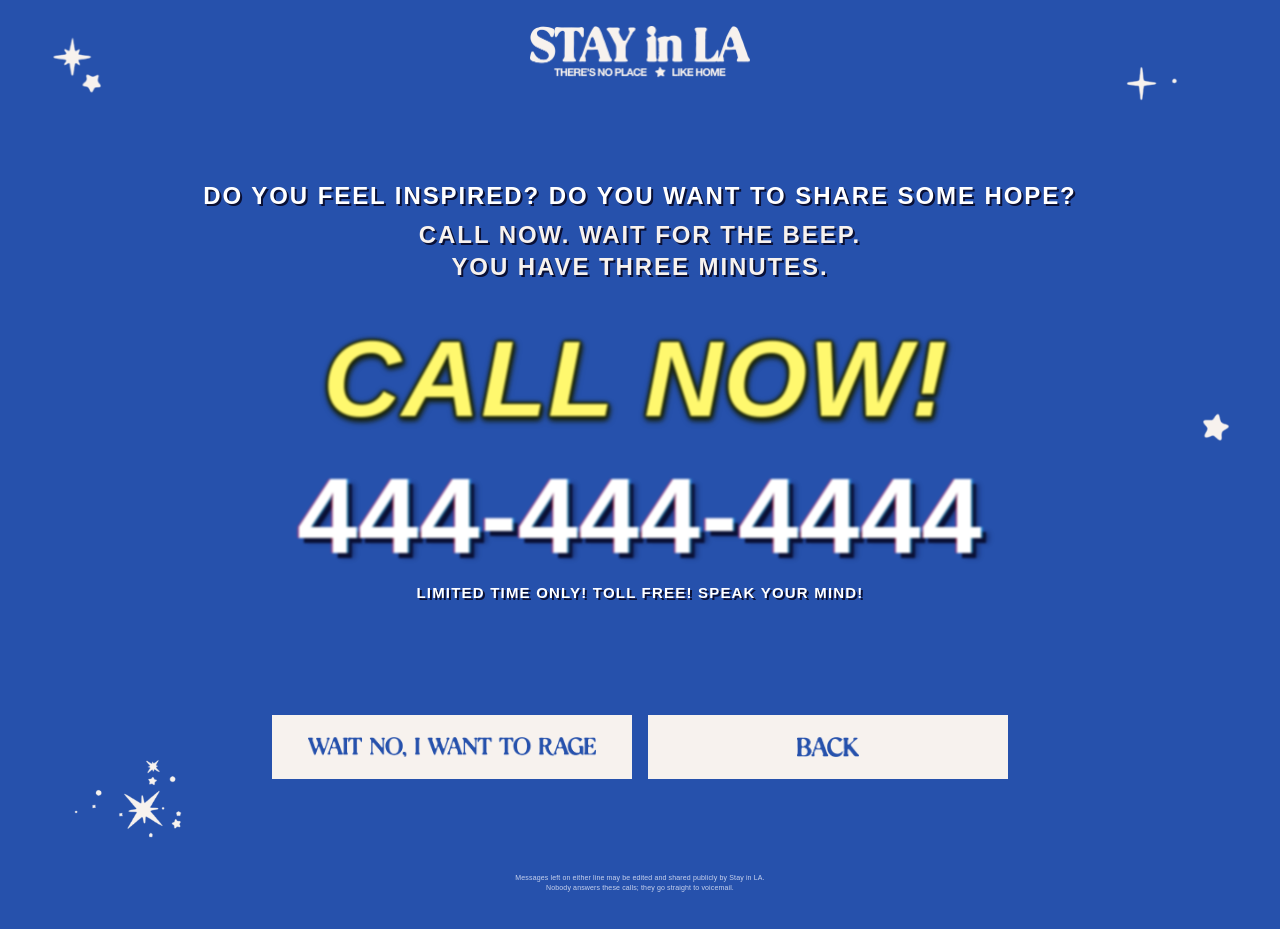
==== hope.html @ 0f707c91 "Add files via upload" ====
<!doctype html>
<html lang="en">
<head>
<meta charset="utf-8">
<meta name="viewport" content="width=device-width, initial-scale=1, viewport-fit=cover">
<title>The Hope Line — Stay in LA</title>
<meta name="claude:viewport-fit-sides" content="cover">
<meta name="description" content="Feeling inspired? Call the Hope Line and share some hope about making movies in LA.">
<meta property="og:title" content="The Hope Line — Stay in LA">
<meta property="og:description" content="Do you feel inspired? Call the Hope Line. Nobody picks up. Leave a message.">
<link rel="stylesheet" href="site.css">
<script src="config.js"></script>
<script src="site.js"></script>
</head>
<body class="line-page" data-sparkles="page">

<header class="site-head">
  <div class="wrap">
    <a href="https://www.stayinla.org/" target="_blank" rel="noopener"><img class="logo" src="images/logo-cream.png" alt="Stay in LA website"></a>
  </div>
</header>

<main class="line">
  <div class="wrap line-solo">

    <div class="line-copy">
      <p class="question">Do You Feel Inspired? Do You Want To Share Some Hope?</p>
      <p class="beep">Call Now. Wait For The Beep. You Have Three Minutes.</p>
    </div>
  </div>
  <div class="wrap line-call">
    <div class="screen screen--wide">
      <h1 class="tv-text tv-flash">Call now!</h1>
      <a class="tv-number" data-tel="hopeNumber" href="tel:+14444444444"><span data-fill="hopeNumber">444-444-4444</span></a>
        <p class="tv-small">LIMITED TIME ONLY! TOLL FREE! SPEAK YOUR MIND!</p>
    </div>
    <nav class="line-nav" aria-label="Other pages">
      <a class="line-btn" href="rage.html"><img class="pick-img" src="images/btn-wait-rage.png" alt="Wait no, I want to rage"></a>
      <a class="line-btn" href="index.html"><img class="pick-img" src="images/btn-back.png" alt="Back"></a>
    </nav>
  </div>
</main>

<footer class="site-foot">
  <div class="wrap">
    <p class="fine">Messages left on either line may be edited and shared publicly by Stay in LA.<br>Nobody answers these calls; they go straight to voicemail.</p>
  </div>
</footer>

</body>
</html>
---- site.css ----
/* Layout: cream page with brand-blue type; key moments sit on a saturated-blue "TV screen" styled like a 90s infomercial end card */
:root {
  --cream: #f7f2ee;
  --blue: #2651ac;
  --blue-deep: #17357a;
  --tv-blue: #2340c8;
  --tv-blue-dark: #121f6e;
  --lemon: #fff04a;
  --shadow: #0a1035;
  --muted: #c9d3ee;
  --f-title: "Helvetica Neue", Helvetica, Arial, sans-serif;
  --f-sans: "Helvetica Neue", Helvetica, Arial, sans-serif;
  color-scheme: light;
}

* { box-sizing: border-box; }
html { -webkit-text-size-adjust: 100%; text-size-adjust: 100%; overflow-x: clip; }
body {
  margin: 0; background: var(--blue); color: var(--cream);
  font-family: var(--f-sans); font-size: 17px; line-height: 1.5;
  -webkit-font-smoothing: antialiased; overflow-x: hidden;
}
img { max-width: 100%; display: block; }
a { color: inherit; }
:focus-visible { outline: 3px solid var(--cream); outline-offset: 4px; }

.wrap {
  max-width: 1080px; margin: 0 auto;
  padding-left: max(20px, env(safe-area-inset-left, 0px));
  padding-right: max(20px, env(safe-area-inset-right, 0px));
}

/* ---------- header ---------- */
.site-head { padding-block: 26px 0; }
.site-head .wrap { display: flex; justify-content: center; }
.site-head .logo { width: min(300px, 70vw); }
.line-page .site-head .logo { width: min(220px, 56vw); }

/* ---------- sparkles ---------- */
[data-sparkles] { position: relative; isolation: isolate; }
.sparkle {
  position: absolute; z-index: -1; pointer-events: none;
  transform: translate(-50%, -50%);
}
.sparkle { height: auto; max-width: 30vw; }
@keyframes twinkle {
  0%, 100% { transform: translate(-50%, -50%) scale(1); opacity: 1; }
  50% { transform: translate(-50%, -50%) scale(.75); opacity: .7; }
}

/* ---------- the TV screen (infomercial end card) ---------- */
.screen {
  position: relative; overflow: hidden; text-align: center;
  background: transparent;
  padding: clamp(22px, 4vw, 40px) clamp(14px, 3vw, 32px);
}
/* scanlines + soft vignette */
.screen::after {
  display: none;
  content: ""; position: absolute; inset: 0; pointer-events: none;
  background:
    repeating-linear-gradient(0deg, rgba(0,0,0,.14) 0 1px, transparent 1px 3px),
    radial-gradient(120% 100% at 50% 50%, transparent 55%, rgba(0,0,20,.45) 100%);
}
.tv-text, .tv-number, .tv-small {
  position: relative; margin: 0;
  font-family: var(--f-sans);
  filter: blur(.45px); /* VHS softness */
}
.tv-text {
  font-weight: 900; font-style: italic; text-transform: uppercase;
  line-height: 1; letter-spacing: -.005em;
  /* lo-fi treatment: metallic yellow fill with scanlines baked into the letters */
  color: var(--lemon);
  background:
    repeating-linear-gradient(0deg, rgba(40,30,0,.28) 0 1px, transparent 1px 3px),
    linear-gradient(180deg, #fffde2 0%, #fff35e 38%, #ffe936 62%, #e9cd2c 100%);
  -webkit-background-clip: text; background-clip: text;
  -webkit-text-fill-color: transparent;
  /* VHS: soft focus, red/cyan color bleed, smeared hard shadow, glow */
  filter:
    blur(1.1px)
    drop-shadow(-2px 0 0 rgba(255, 40, 90, .55))
    drop-shadow(3px 0 0 rgba(40, 200, 255, .45))
    drop-shadow(5px 6px 1px rgba(10, 16, 53, .95))
    drop-shadow(9px 0 3px rgba(10, 16, 53, .35))
    drop-shadow(0 0 8px rgba(255, 238, 120, .45));
  padding: .04em .12em .1em .04em; /* room for the italic + shadow so nothing clips */
}
/* slight tape-tracking wobble every few seconds */
.tv-text.tv-flash { animation: blink 1.2s steps(1, end) infinite, track 4.8s steps(1, end) infinite; }
@keyframes track {
  0%, 88%, 100% { transform: none; }
  90% { transform: translateX(-4px) skewX(-3deg); }
  93% { transform: translateX(3px); }
  96% { transform: translateX(-1px) skewX(2deg); }
}
.tv-number {
  display: inline-block; margin-top: 14px;
  font-weight: 800; letter-spacing: .01em; line-height: 1; white-space: nowrap;
  font-variant-numeric: tabular-nums; text-decoration: none;
  font-size: clamp(30px, 4.2vw, 50px);
  color: #fff;
  text-shadow: -1.5px 0 rgba(255,40,90,.5), 2px 0 rgba(40,200,255,.45), 5px 5px 0 var(--shadow), 8px 5px 4px rgba(10,16,53,.4);
  filter: blur(.8px);
}
.tv-small {
  margin-top: 12px; color: #fff; font-weight: 700; text-transform: uppercase; letter-spacing: .08em;
  font-size: clamp(12px, 1.4vw, 15px);
  text-shadow: 2px 2px 0 var(--shadow);
}
/* on/off blink only, ~0.8 per second (well under the 3/sec seizure threshold) */
.tv-flash { animation: blink 1.2s steps(1, end) infinite; }
@keyframes blink { 0%, 60% { opacity: 1; } 61%, 100% { opacity: 0; } }

/* ---------- landing ---------- */
.hero { padding-block: 40px 24px; text-align: center; }
.hero .tv-text, .line-call .tv-text {
  /* modeled on the 1-800 number from the infomercial reference:
     flat pale yellow, bold italic, fuzzy dark outline, soft focus */
  font-size: clamp(48px, 13.5vw, 158px);
  font-weight: 800;
  letter-spacing: .01em;
  background: #fff86e;
  -webkit-background-clip: text; background-clip: text;
  filter:
    /* em units so the fuzz scales with the letter size (tuned on CALL NOW at ~108px) */
    blur(.0085em)
    drop-shadow(0 0 .011em #1f2a0a)
    drop-shadow(0 0 .011em #1f2a0a)
    drop-shadow(0 0 .0185em #1f2a0a)
    drop-shadow(.0185em .028em .0185em rgba(20, 28, 6, .85));
}
.hero { overflow-x: clip; }
.hero .tv-text { white-space: nowrap; }
.title-wrap { position: relative; display: inline-block; width: fit-content; margin-top: 18px; }
.burst {
  position: absolute; right: -7%; top: -80%;
  width: clamp(104px, 17vw, 190px); aspect-ratio: 1;
  display: grid; place-items: center;
  transform: rotate(14deg);
  filter: blur(.6px) drop-shadow(5px 6px 0 rgba(0,0,0,.85));
}
.burst svg { position: absolute; inset: 0; width: 100%; height: 100%; }
.burst-fill { fill: var(--cream); }
.burst span {
  position: relative; width: 62%; text-align: center;
  font-weight: 800; text-transform: uppercase; line-height: 1.02;
  font-size: clamp(11px, 1.75vw, 19px); color: var(--blue);
}
.burst b { color: var(--blue-deep); text-decoration: underline; }
@media (max-width: 520px) {
  .burst { width: 80px; right: -3%; top: -118%; }
}
.hear {
  margin: 26px 0 0; font-family: var(--f-sans); font-weight: 800; line-height: 1.15;
  font-size: clamp(32px, 4.6vw, 50px); color: #fff;
  text-shadow: -1.5px 0 rgba(255,40,90,.5), 2px 0 rgba(40,200,255,.45), 4px 4px 0 var(--shadow), 6px 5px 3px rgba(10,16,53,.4);
  filter: blur(.6px);
}
.hero .lede { max-width: 34em; margin: 16px auto 0; font-size: clamp(19px, 2.4vw, 24px); font-weight: 700; text-wrap: balance; }

.pick { padding-block: 24px 64px; }
.pick-grid {
  display: grid; grid-template-columns: repeat(2, minmax(0, 1fr)); gap: 16px;
  max-width: 640px; margin: 0 auto;
}
.pick-link {
  display: grid; justify-items: center; align-content: center; gap: 8px; text-align: center; text-decoration: none;
  padding: 22px 16px;
  background: var(--cream); color: var(--blue);
  font-family: "Helvetica Neue", Helvetica, Arial, sans-serif;
  transition: background .15s ease;
}
.pick-link:hover { background: #fff6a8; }
.pick-img { height: clamp(15px, 1.9vw, 20px); width: auto; max-width: 100%; }
.pick-name { font-weight: 700; font-size: clamp(18px, 2vw, 22px); line-height: 1.2; }
.pick-sub { font-weight: 700; font-size: clamp(15px, 1.6vw, 18px); }

/* ---------- line pages ---------- */
.line { padding-block: clamp(64px, 11vh, 120px) clamp(40px, 8vh, 80px); }
.line-solo { display: grid; justify-items: center; }
.line-grid { display: grid; grid-template-columns: minmax(0, 1fr) minmax(0, 1fr); gap: clamp(24px, 4vw, 56px); align-items: center; }
.line-figure { margin: 0; padding: 20px 20px 0; }
.line-figure img {
  width: 100%;
  -webkit-mask-image: linear-gradient(to bottom, #000 78%, transparent 100%), linear-gradient(to right, transparent 0, #000 6%);
  -webkit-mask-composite: source-in; mask-composite: intersect;
  mask-image: linear-gradient(to bottom, #000 78%, transparent 100%), linear-gradient(to right, transparent 0, #000 6%);
}
.line-copy { display: grid; gap: 6px; min-width: 0; text-align: center; justify-items: center; }
.line-call { display: grid; gap: clamp(36px, 7vh, 72px); justify-items: center; margin-top: clamp(16px, 3vh, 36px); }
.screen--wide { width: 100%; padding-top: 10px; }
.screen--wide .tv-text, .screen--wide .tv-number { font-size: clamp(40px, 9.6vw, 108px); white-space: nowrap; }
.screen--wide .tv-number { margin-top: 18px; }
.question {
  margin: 0; max-width: none; font-family: var(--f-title); font-weight: 700; color: var(--cream);
  font-size: clamp(19px, 2.4vw, 24px); line-height: 1.35; text-wrap: balance;
}
@media (min-width: 761px) { .question { text-wrap: nowrap; white-space: nowrap; } }
.question, .beep {
  color: #fff; text-transform: uppercase; letter-spacing: .08em; font-weight: 700;
  text-shadow: 2px 2px 0 var(--shadow);
  filter: blur(.45px);
}
.beep { margin: 0 auto; max-width: 34em; font-weight: 700; font-size: clamp(19px, 2.4vw, 24px); line-height: 1.35; color: var(--cream); text-wrap: balance; }
.line-nav { display: flex; flex-wrap: wrap; gap: 12px; justify-content: center; }
.line-nav { margin-top: 8px; flex-wrap: nowrap !important; gap: 16px !important; }
.line-btn {
  display: grid; place-items: center; text-decoration: none;
  width: 360px; max-width: 100%; padding: 22px 20px;
  background: var(--cream); color: var(--blue);
  font-family: "Helvetica Neue", Helvetica, Arial, sans-serif; font-weight: 700;
  transition: background .15s ease;
}
.line-btn:hover { background: #fff6a8; }
.line-btn-text { font-size: clamp(15px, 1.7vw, 19px); }
@media (max-width: 760px) { .line-nav { flex-direction: column; width: 100%; align-items: center; } .line-btn { width: min(360px, 100%); } }
.btn {
  font-weight: 800; font-size: 13px; letter-spacing: .12em; text-transform: uppercase; text-decoration: none;
  padding: 11px 18px; border-radius: 999px; border: 2px solid var(--cream); color: var(--cream);
}
.btn:hover { background: var(--cream); color: var(--blue); }

/* ---------- footer ---------- */
.site-foot { padding-block: 22px 36px; }
.fine { margin: 0 auto; max-width: 60em; text-align: center; font-size: 7px; line-height: 1.4; letter-spacing: .02em; color: var(--muted); }

@media (max-width: 760px) {
  .line-grid { grid-template-columns: minmax(0, 1fr); }
  .line-figure { order: 2; max-width: 440px; margin: 0 auto; }
  .line-copy { order: 1; }
  .sparkle { scale: .7; }
}
@media (max-width: 520px) {
  .pick-grid { grid-template-columns: minmax(0, 1fr); }
}
@media (prefers-reduced-motion: reduce) {
  .tv-flash, .tv-text.tv-flash, .sparkle { animation: none; }
  .pick-link { transition: none; }
}
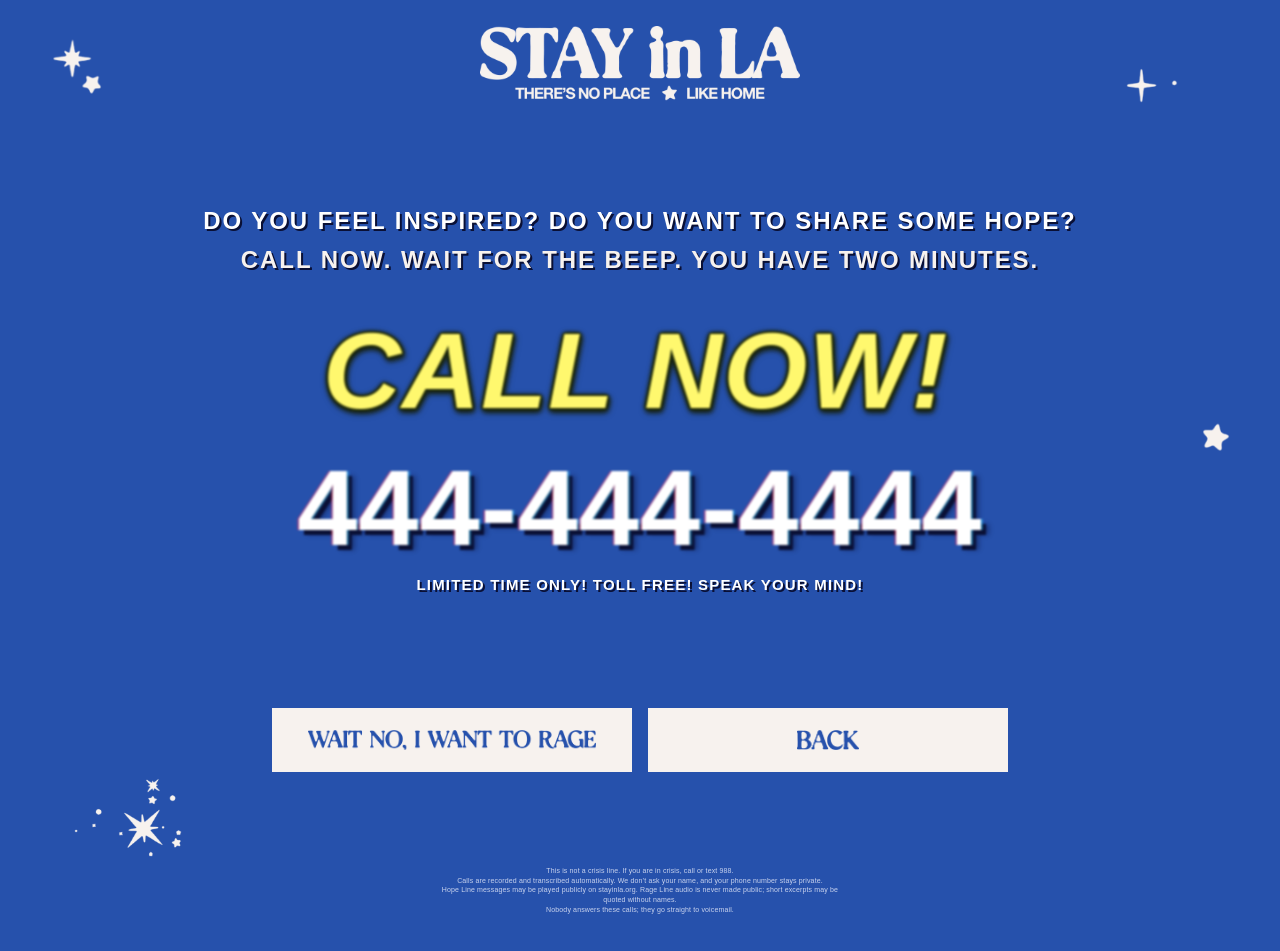
==== commit 95693e7b: "adding fine print, changing verbiage" ====
--- a/hope.html
+++ b/hope.html
@@ -25,7 +25,7 @@
 
     <div class="line-copy">
       <p class="question">Do You Feel Inspired? Do You Want To Share Some Hope?</p>
-      <p class="beep">Call Now. Wait For The Beep. You Have Three Minutes.</p>
+      <p class="beep">Call Now. Wait For The Beep. You Have Two Minutes.</p>
     </div>
   </div>
   <div class="wrap line-call">
@@ -43,7 +43,10 @@
 
 <footer class="site-foot">
   <div class="wrap">
-    <p class="fine">Messages left on either line may be edited and shared publicly by Stay in LA.<br>Nobody answers these calls; they go straight to voicemail.</p>
+    <p class="fine">This is not a crisis line. If you are in crisis, call or text 988.<br>
+      Calls are recorded and transcribed automatically. We don&rsquo;t ask your name, and your phone number stays private.<br>
+      Hope Line messages may be played publicly on stayinla.org. Rage Line audio is never made public; short excerpts may be quoted without names.<br>
+      Nobody answers these calls; they go straight to voicemail.</p>
   </div>
 </footer>
 
--- a/site.css
+++ b/site.css
@@ -118,7 +118,7 @@
 .hero .tv-text, .line-call .tv-text {
   /* modeled on the 1-800 number from the infomercial reference:
      flat pale yellow, bold italic, fuzzy dark outline, soft focus */
-  font-size: clamp(48px, 13.5vw, 158px);
+  font-size: clamp(32px, 9.2vw, 104px);
   font-weight: 800;
   letter-spacing: .01em;
   background: #fff86e;
@@ -239,3 +239,20 @@
   .tv-flash, .tv-text.tv-flash, .sparkle { animation: none; }
   .pick-link { transition: none; }
 }
+
+/* ---------- desktop-only adjustments (phones are untouched) ---------- */
+@media (min-width: 761px) {
+  .site-head .logo { width: 400px; }
+  .line-page .site-head .logo { width: 320px; }
+  .beep { max-width: none; white-space: nowrap; text-wrap: nowrap; }
+
+  /* main page: fine print and bottom-left sparkles sit at the bottom of the screen */
+  body:not(.line-page) { min-height: 100vh; display: flex; flex-direction: column; }
+  body:not(.line-page) main { flex: 1; }
+  body:not(.line-page) .sparkle-4 { top: auto !important; bottom: 10px; transform: none; }
+}
+
+/* phones: keep the bottom-left sparkle cluster clear of the longer fine print */
+@media (max-width: 760px) {
+  .sparkle-4 { top: auto !important; bottom: 72px; }
+}
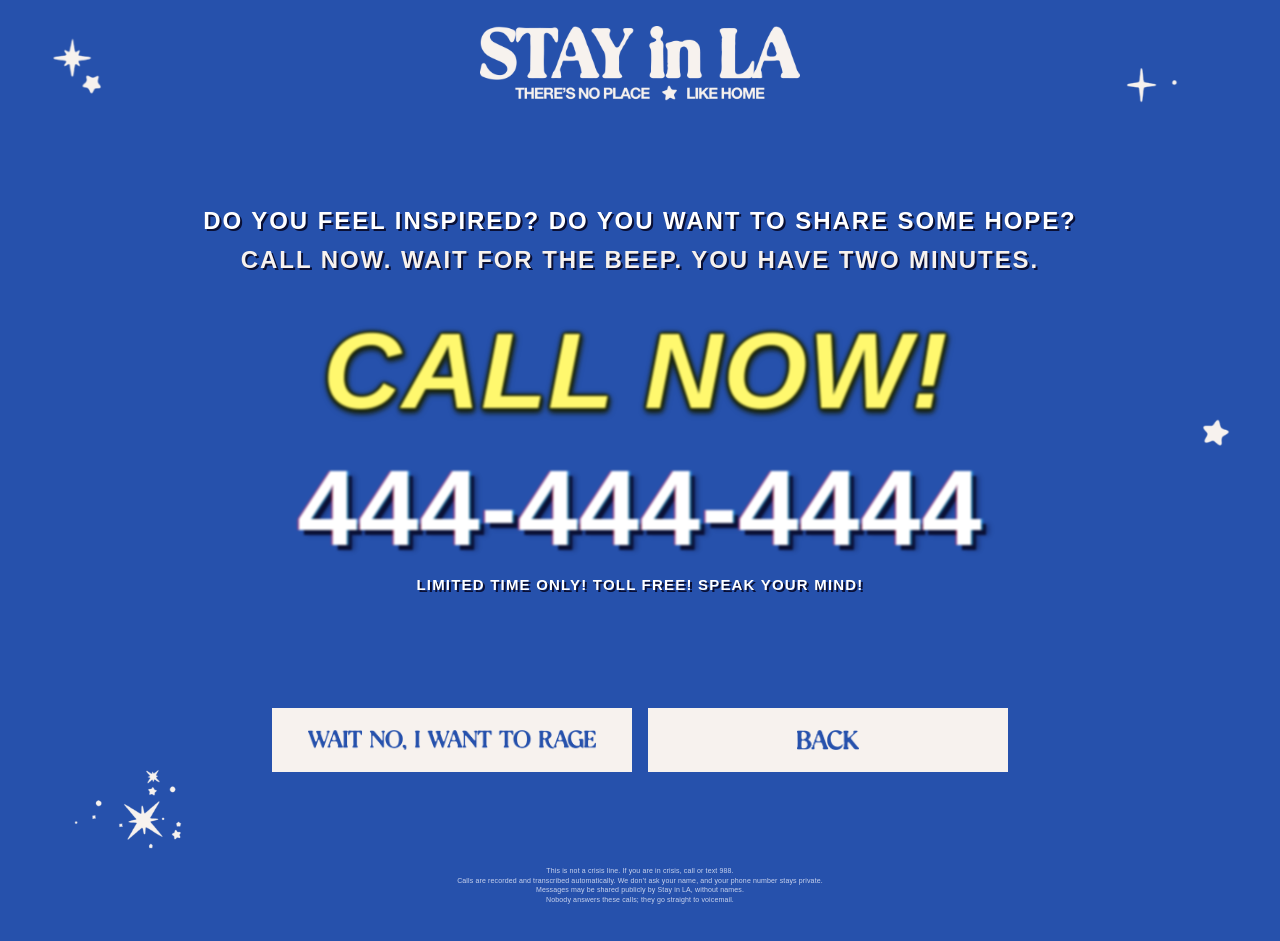
==== commit 38a53cc6: "finetune fine print" ====
--- a/hope.html
+++ b/hope.html
@@ -45,7 +45,7 @@
   <div class="wrap">
     <p class="fine">This is not a crisis line. If you are in crisis, call or text 988.<br>
       Calls are recorded and transcribed automatically. We don&rsquo;t ask your name, and your phone number stays private.<br>
-      Hope Line messages may be played publicly on stayinla.org. Rage Line audio is never made public; short excerpts may be quoted without names.<br>
+      Messages may be shared publicly by Stay in LA, without names.<br>
       Nobody answers these calls; they go straight to voicemail.</p>
   </div>
 </footer>
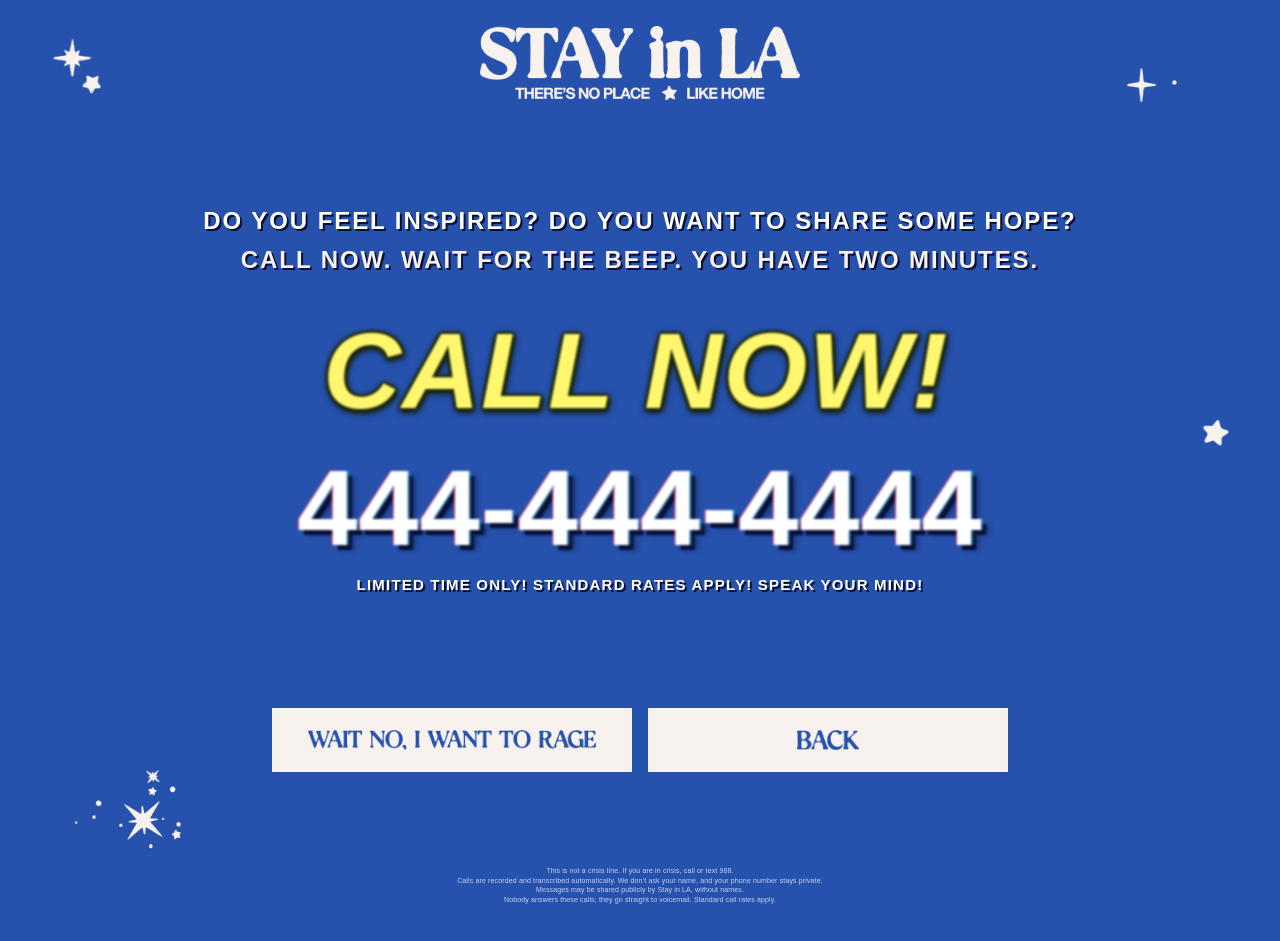
==== commit 3a45c946: "not toll free" ====
--- a/hope.html
+++ b/hope.html
@@ -32,7 +32,7 @@
     <div class="screen screen--wide">
       <h1 class="tv-text tv-flash">Call now!</h1>
       <a class="tv-number" data-tel="hopeNumber" href="tel:+14444444444"><span data-fill="hopeNumber">444-444-4444</span></a>
-        <p class="tv-small">LIMITED TIME ONLY! TOLL FREE! SPEAK YOUR MIND!</p>
+        <p class="tv-small">LIMITED TIME ONLY! STANDARD RATES APPLY! SPEAK YOUR MIND!</p>
     </div>
     <nav class="line-nav" aria-label="Other pages">
       <a class="line-btn" href="rage.html"><img class="pick-img" src="images/btn-wait-rage.png" alt="Wait no, I want to rage"></a>
@@ -46,7 +46,7 @@
     <p class="fine">This is not a crisis line. If you are in crisis, call or text 988.<br>
       Calls are recorded and transcribed automatically. We don&rsquo;t ask your name, and your phone number stays private.<br>
       Messages may be shared publicly by Stay in LA, without names.<br>
-      Nobody answers these calls; they go straight to voicemail.</p>
+      Nobody answers these calls; they go straight to voicemail. Standard call rates apply.</p>
   </div>
 </footer>
 
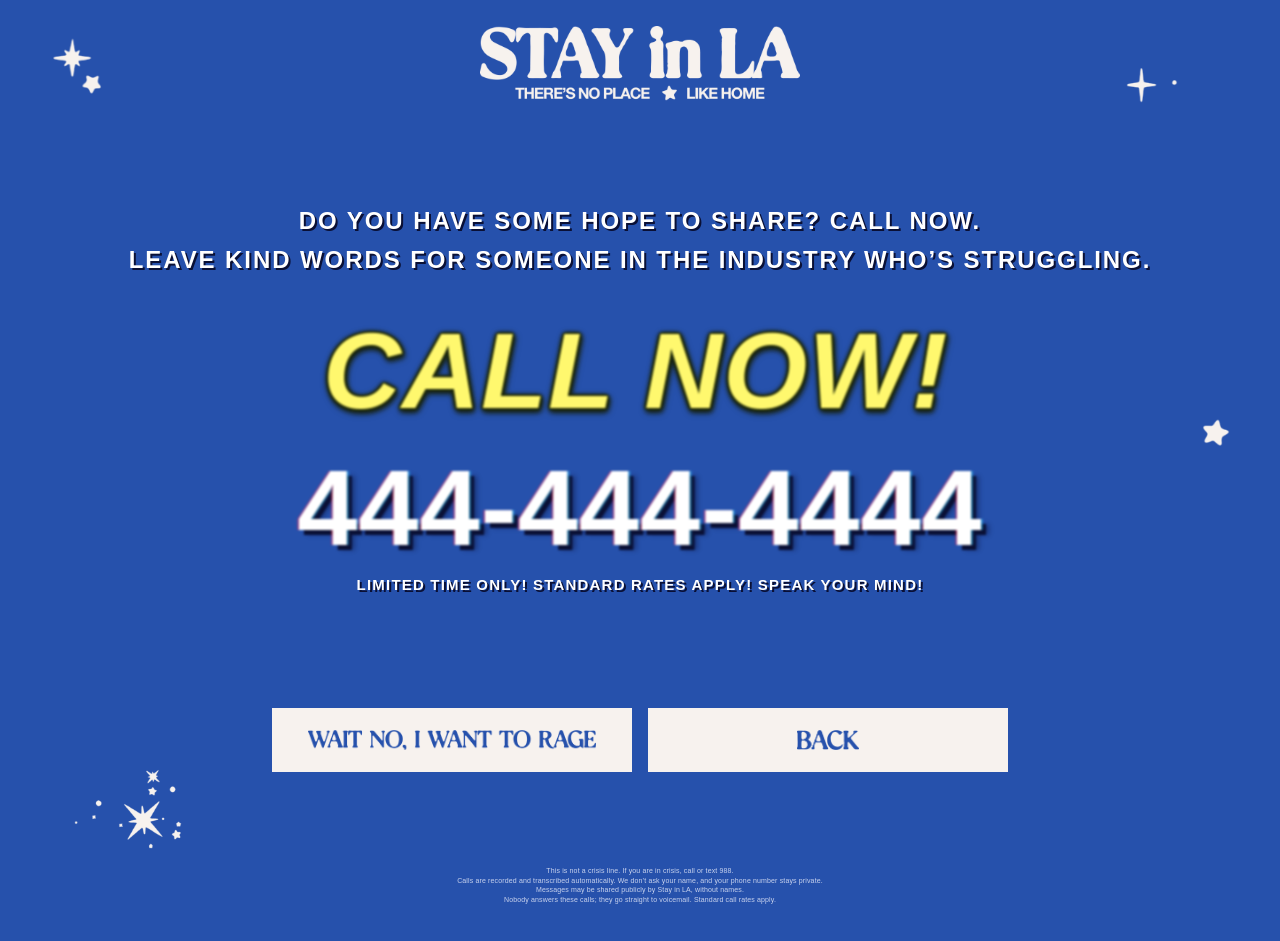
==== commit c539d7b1: "2x" ====
--- a/hope.html
+++ b/hope.html
@@ -5,9 +5,9 @@
 <meta name="viewport" content="width=device-width, initial-scale=1, viewport-fit=cover">
 <title>The Hope Line — Stay in LA</title>
 <meta name="claude:viewport-fit-sides" content="cover">
-<meta name="description" content="Feeling inspired? Call the Hope Line and share some hope about making movies in LA.">
+<meta name="description" content="Got some hope to share? Call the Hope Line and leave kind words for someone in the industry who's struggling.">
 <meta property="og:title" content="The Hope Line — Stay in LA">
-<meta property="og:description" content="Do you feel inspired? Call the Hope Line. Nobody picks up. Leave a message.">
+<meta property="og:description" content="Leave kind words for someone in the industry who's struggling. Call the Hope Line.">
 <link rel="stylesheet" href="site.css">
 <script src="config.js"></script>
 <script src="site.js"></script>
@@ -24,8 +24,8 @@
   <div class="wrap line-solo">
 
     <div class="line-copy">
-      <p class="question">Do You Feel Inspired? Do You Want To Share Some Hope?</p>
-      <p class="beep">Call Now. Wait For The Beep. You Have Two Minutes.</p>
+      <p class="question">Do you have some hope to share? Call now.</p>
+      <p class="question">Leave kind words for someone in the industry who&rsquo;s struggling.</p>
     </div>
   </div>
   <div class="wrap line-call">
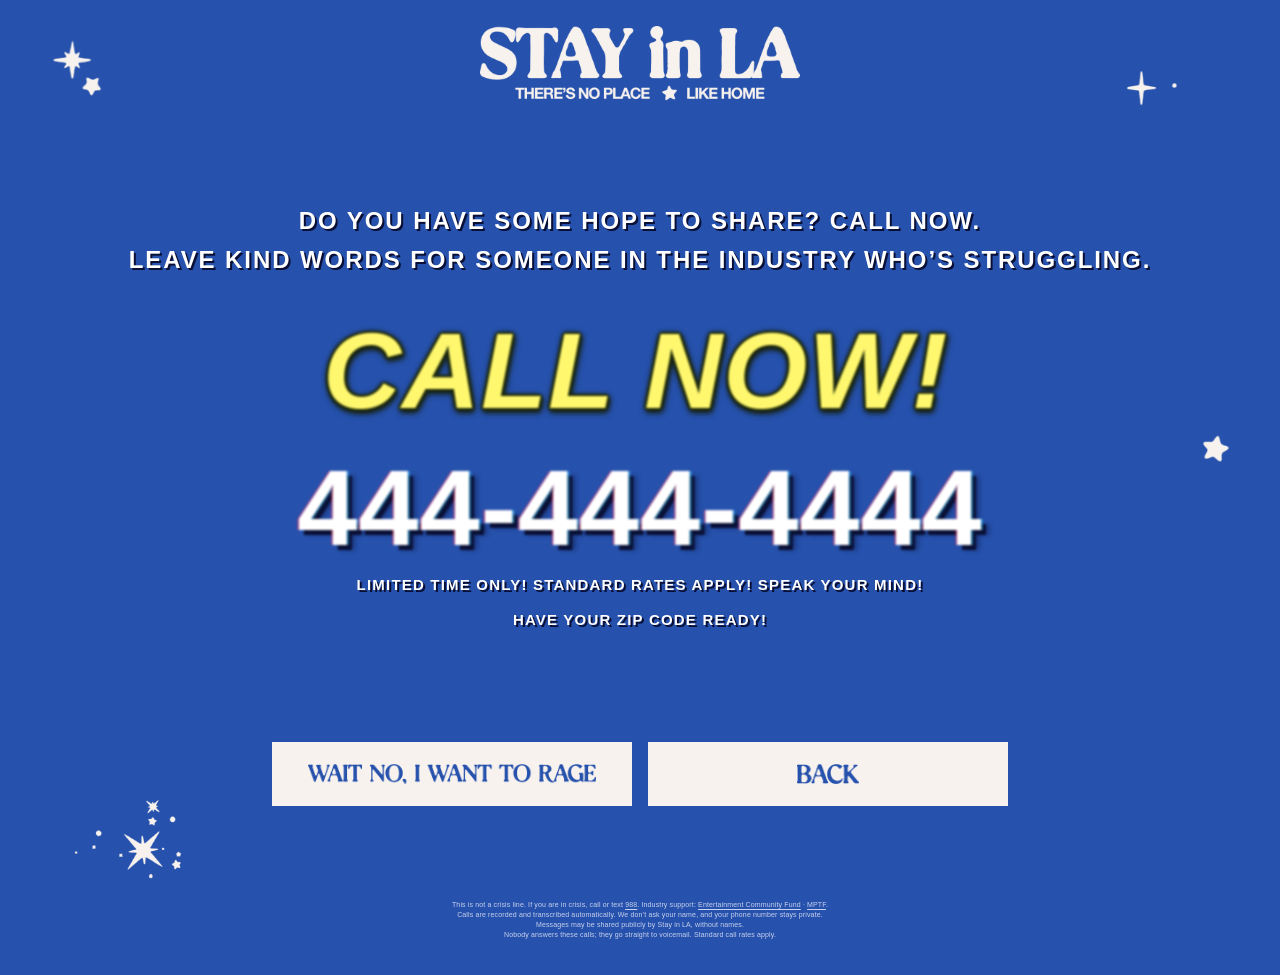
==== commit d616639a: "have your zip code ready" ====
--- a/hope.html
+++ b/hope.html
@@ -8,6 +8,10 @@
 <meta name="description" content="Got some hope to share? Call the Hope Line and leave kind words for someone in the industry who's struggling.">
 <meta property="og:title" content="The Hope Line — Stay in LA">
 <meta property="og:description" content="Leave kind words for someone in the industry who's struggling. Call the Hope Line.">
+<meta property="og:image" content="https://sila-openlines.vercel.app/images/share.jpg">
+<meta property="og:image:width" content="1200">
+<meta property="og:image:height" content="630">
+<meta name="twitter:card" content="summary_large_image">
 <link rel="stylesheet" href="site.css">
 <script src="config.js"></script>
 <script src="site.js"></script>
@@ -33,6 +37,7 @@
       <h1 class="tv-text tv-flash">Call now!</h1>
       <a class="tv-number" data-tel="hopeNumber" href="tel:+14444444444"><span data-fill="hopeNumber">444-444-4444</span></a>
         <p class="tv-small">LIMITED TIME ONLY! STANDARD RATES APPLY! SPEAK YOUR MIND!</p>
+        <p class="tv-small">HAVE YOUR ZIP CODE READY!</p>
     </div>
     <nav class="line-nav" aria-label="Other pages">
       <a class="line-btn" href="rage.html"><img class="pick-img" src="images/btn-wait-rage.png" alt="Wait no, I want to rage"></a>
@@ -43,7 +48,7 @@
 
 <footer class="site-foot">
   <div class="wrap">
-    <p class="fine">This is not a crisis line. If you are in crisis, call or text 988.<br>
+    <p class="fine">This is not a crisis line. If you are in crisis, call or text <a href="https://988lifeline.org/" target="_blank" rel="noopener">988</a>. Industry support: <a href="https://entertainmentcommunity.org/" target="_blank" rel="noopener">Entertainment Community Fund</a> &middot; <a href="https://mptf.com/" target="_blank" rel="noopener">MPTF</a>.<br>
       Calls are recorded and transcribed automatically. We don&rsquo;t ask your name, and your phone number stays private.<br>
       Messages may be shared publicly by Stay in LA, without names.<br>
       Nobody answers these calls; they go straight to voicemail. Standard call rates apply.</p>
--- a/site.css
+++ b/site.css
@@ -197,7 +197,7 @@
   margin: 0; max-width: none; font-family: var(--f-title); font-weight: 700; color: var(--cream);
   font-size: clamp(19px, 2.4vw, 24px); line-height: 1.35; text-wrap: balance;
 }
-@media (min-width: 761px) { .question { text-wrap: nowrap; white-space: nowrap; } }
+@media (min-width: 1100px) { .question, .beep { max-width: none; text-wrap: nowrap; white-space: nowrap; } }
 .question, .beep {
   color: #fff; text-transform: uppercase; letter-spacing: .08em; font-weight: 700;
   text-shadow: 2px 2px 0 var(--shadow);
@@ -244,7 +244,6 @@
 @media (min-width: 761px) {
   .site-head .logo { width: 400px; }
   .line-page .site-head .logo { width: 320px; }
-  .beep { max-width: none; white-space: nowrap; text-wrap: nowrap; }
 
   /* main page: fine print and bottom-left sparkles sit at the bottom of the screen */
   body:not(.line-page) { min-height: 100vh; display: flex; flex-direction: column; }
@@ -256,3 +255,5 @@
 @media (max-width: 760px) {
   .sparkle-4 { top: auto !important; bottom: 72px; }
 }
+
+.fine a { color: inherit; text-decoration: underline; text-underline-offset: 2px; }
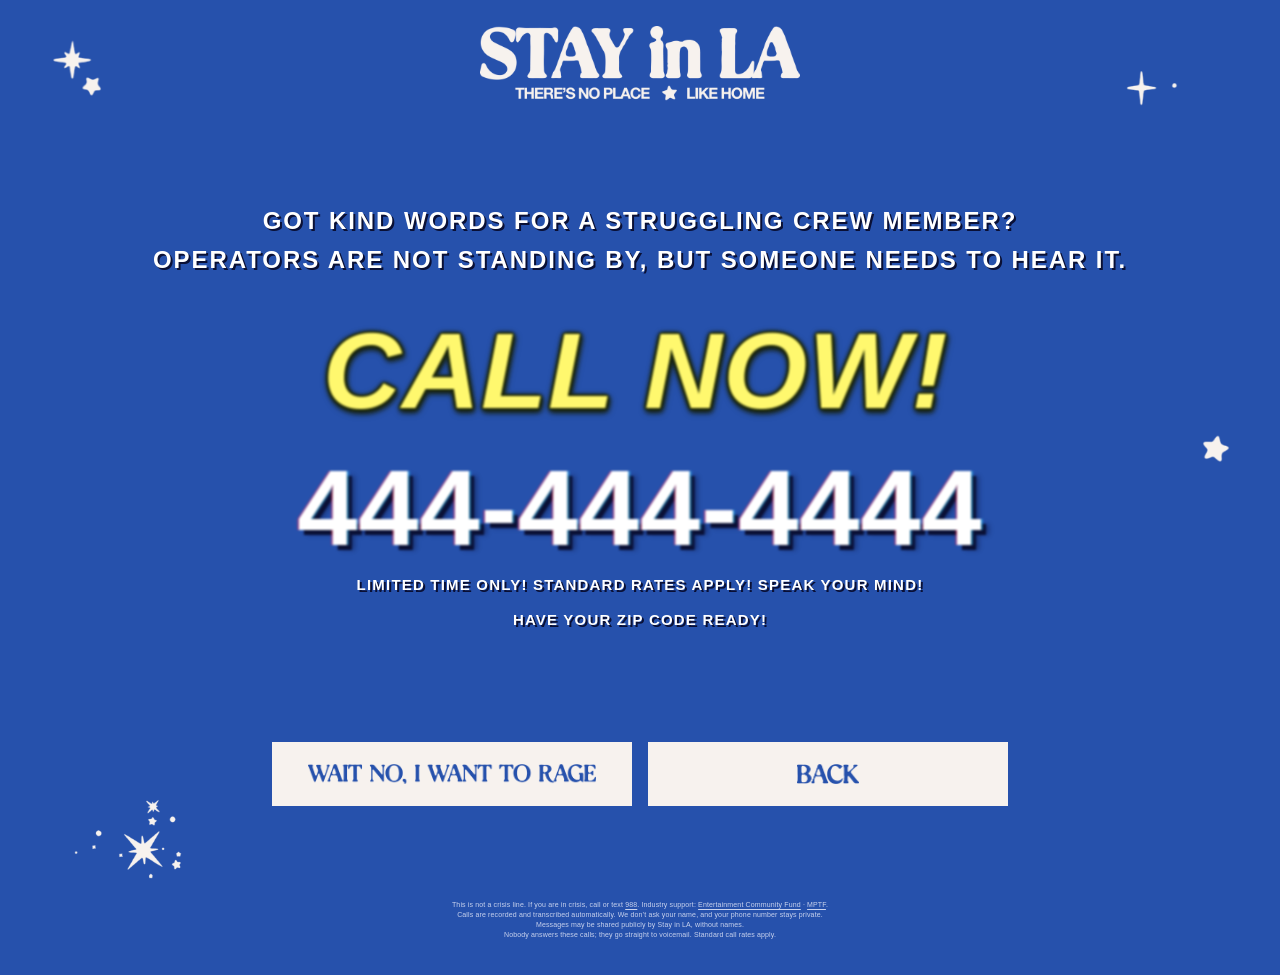
==== commit 7688997e: "hope wink" ====
--- a/hope.html
+++ b/hope.html
@@ -28,8 +28,8 @@
   <div class="wrap line-solo">
 
     <div class="line-copy">
-      <p class="question">Do you have some hope to share? Call now.</p>
-      <p class="question">Leave kind words for someone in the industry who&rsquo;s struggling.</p>
+      <p class="question">Got kind words for a struggling crew member?</p>
+      <p class="question">Operators are not standing by, but someone needs to hear it.</p>
     </div>
   </div>
   <div class="wrap line-call">
